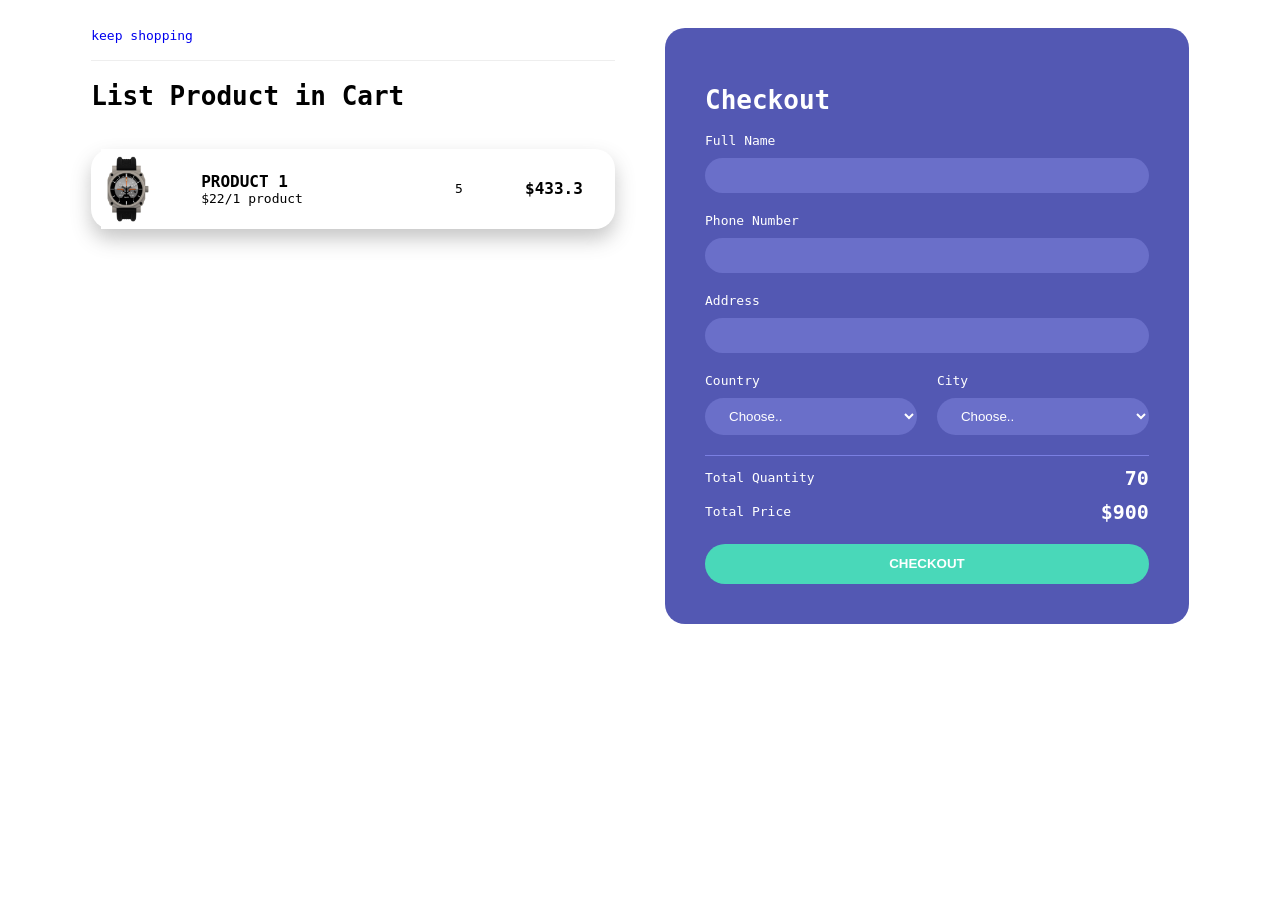
==== checkout.html @ 95fda18c "watches" ====
<!DOCTYPE html>
<html lang="en">
<head>
    <meta charset="UTF-8">
    <meta name="viewport" content="width=device-width, initial-scale=1.0">
    <title>Document</title>
    <link rel="stylesheet" href="style.css">
</head>
<body>
    
<div class="container">
    <div class="checkoutLayout">

        
        <div class="returnCart">
            <a href="/">keep shopping</a>
            <h1>List Product in Cart</h1>
            <div class="list">

                <div class="item">
                    <img src="images/1.webp">
                    <div class="info">
                        <div class="name">PRODUCT 1</div>
                        <div class="price">$22/1 product</div>
                    </div>
                    <div class="quantity">5</div>
                    <div class="returnPrice">$433.3</div>
                </div>

            </div>
        </div>


        <div class="right">
            <h1>Checkout</h1>

            <div class="form">
                <div class="group">
                    <label for="name">Full Name</label>
                    <input type="text" name="name" id="name">
                </div>
    
                <div class="group">
                    <label for="phone">Phone Number</label>
                    <input type="text" name="phone" id="phone">
                </div>
    
                <div class="group">
                    <label for="address">Address</label>
                    <input type="text" name="address" id="address">
                </div>
    
                <div class="group">
                    <label for="country">Country</label>
                    <select name="country" id="country">
                        <option value="">Choose..</option>
                        <option value="">Kingdom</option>
                    </select>
                </div>
    
                <div class="group">
                    <label for="city">City</label>
                    <select name="city" id="city">
                        <option value="">Choose..</option>
                        <option value="">London</option>
                    </select>
                </div>
            </div>
            <div class="return">
                <div class="row">
                    <div>Total Quantity</div>
                    <div class="totalQuantity">70</div>
                </div>
                <div class="row">
                    <div>Total Price</div>
                    <div class="totalPrice">$900</div>
                </div>
            </div>
            <button class="buttonCheckout">CHECKOUT</button>
            </div>
    </div>
</div>


<script src="checkout.js"></script>

</body>
</html>
---- style.css ----
body{
    font-family: monospace;
    overflow-x: hidden;
    font-synthesis: 15px;
}
a{
    text-decoration: none;
}
.container{
    width: 1200px;
    margin: auto;
    max-width: 90%;
    transition: transform 1s;
}
header img{
    width: 60px;
}
header{
    display: flex;
    align-items: center;
    justify-content: space-between;
}
header .iconCart{
    position: relative;
    z-index: 1;
}
header .totalQuantity{
    position: absolute;
    top: 0;
    right: 0;
    font-size: x-large;
    background-color: #b31010;
    width: 40px;
    height: 40px;
    color: #fff;
    font-weight: bold;
    display: flex;
    justify-content: center;
    align-items: center;
    border-radius: 50%;
    transform: translateX(20px);
}
.listProduct{
    display: grid;
    grid-template-columns: repeat(3, 1fr);
    gap: 20px;
}
.listProduct .item img{
    width: 100%;
        height: 430px;
    object-fit: cover;
}
.listProduct .item{
    position: relative;
}
.listProduct .item h2{
    font-weight: 700;
    font-size: x-large;
}
.listProduct .item .price{
    font-size: x-large;
}

.listProduct .item button{
    position: absolute;
    top: 50%;
    left: 50%;
    background-color: #e6572c;
    color: #fff;
    width: 50%;
    border: none;
    padding: 20px 30px;
    box-shadow: 0 10px 50px #000;
    cursor: pointer;
    transform: translateX(-50%) translateY(100px);
    opacity: 0;
}
.listProduct .item:hover button{
    transition:  0.5s;
    opacity: 1;
    transform: translateX(-50%) translateY(0);
}
.cart{
    color: #fff;
    position: fixed;
    width: 400px;
    max-width: 80vw;
    height: 100vh;
    background-color: #0E0F11;
    top: 0px;
    right: -100%;
    display: grid;
    grid-template-rows: 50px 1fr 50px;
    gap: 20px;
    transition: right 1s;
}

.cart .buttons .checkout{
    background-color: #E8BC0E;
    color: #000;
}
.cart h2{
    color: #E8BC0E;
    padding: 20px;
    height: 30px;
    margin: 0;
}


.cart .listCart .item{
    display: grid;
    grid-template-columns: 50px 1fr 70px;
    align-items: center;
    gap: 20px;
    margin-bottom: 20px;
    
}
.cart .listCart img{
    width: 100%;
    height: 70px;
    object-fit: cover;
    border-radius: 10px;
}
.cart .listCart .item .name{
    font-weight: bold;
}
.cart .listCart .item .quantity{
    display: flex;
    justify-content: end;
    align-items: center;
}
.cart .listCart .item .quantity span{
    display: block;
    width: 50px;
    text-align: center;
}

.cart .listCart{
    padding: 20px;
    overflow: auto;
}
.cart .listCart::-webkit-scrollbar{
    width: 0;
}

.cart .buttons{
    display: grid;
    grid-template-columns: repeat(2, 1fr);
    text-align: center;
}
.cart .buttons div{
    background-color: #000;
    display: flex;
    justify-content: center;
    align-items: center;
    font-weight: bold;
    cursor: pointer;
}
.cart .buttons a{
    color: #fff;
    text-decoration: none;
}
.checkoutLayout{
    display: grid;
    grid-template-columns: repeat(2, 1fr);
    gap: 50px;
    padding: 20px;
}
.checkoutLayout .right{
    background-color: #5358B3;
    border-radius: 20px;
    padding: 40px;
    color: #fff;
}
.checkoutLayout .right .form{
    display: grid;
    grid-template-columns: repeat(2, 1fr);
    gap: 20px;
    border-bottom: 1px solid #7a7fe2;
    padding-bottom: 20px;
}
.checkoutLayout .form h1,
.checkoutLayout .form .group:nth-child(-n+3){
    grid-column-start: 1;
    grid-column-end: 3;
}
.checkoutLayout .form input, 
.checkoutLayout .form select
{
    width: 100%;
    padding: 10px 20px;
    box-sizing: border-box;
    border-radius: 20px;
    margin-top: 10px;
    border:none;
    background-color: #6a6fc9;
    color: #fff;
}
.checkoutLayout .right .return .row{
    display: flex;
    justify-content: space-between;
    align-items: center;
    margin-top: 10px;
}
.checkoutLayout .right .return .row div:nth-child(2){
    font-weight: bold;
    font-size: x-large;
}
.buttonCheckout{
    width: 100%;
    height: 40px;
    border: none;
    border-radius: 20px;
    background-color: #49D8B9;
    margin-top: 20px;
    font-weight: bold;
    color: #fff;


}
.returnCart h1{
    border-top: 1px solid #eee;  
    padding: 20px 0;
}
.returnCart .list .item img{
    height: 80px;
}
.returnCart .list .item{
    display: grid;
    grid-template-columns: 80px 1fr  50px 80px;
    align-items: center;
    gap: 20px;
    margin-bottom: 30px;
    padding: 0 10px;
    box-shadow: 0 10px 20px #5555;
    border-radius: 20px;
}
.returnCart .list .item .name,
.returnCart .list .item .returnPrice{
    font-size: large;
    font-weight: bold;
}
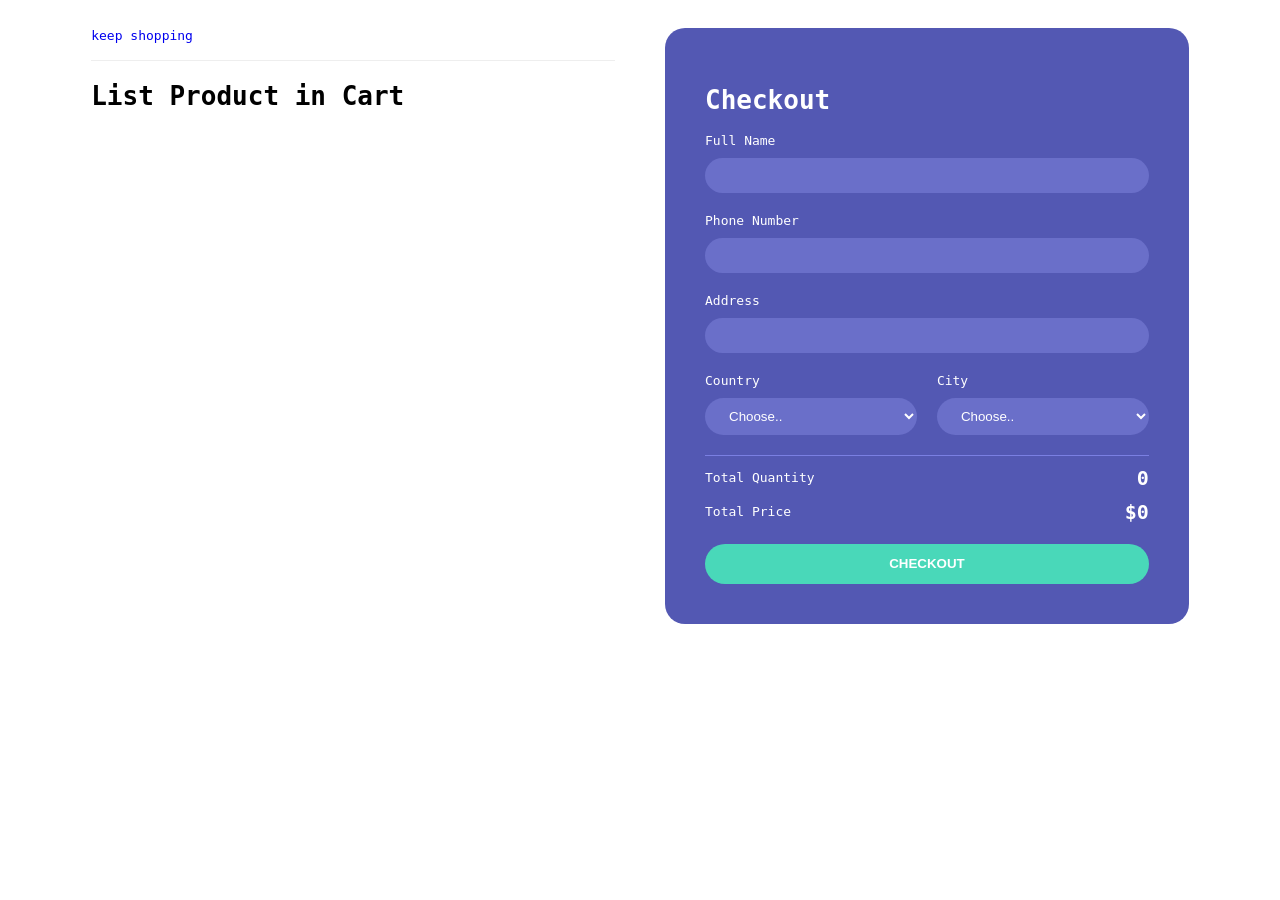
==== commit 991cd59a: "watches" ====
--- a/checkout.html
+++ b/checkout.html
@@ -1,88 +1,80 @@
-<!DOCTYPE html>
+<!doctype html>
 <html lang="en">
-<head>
-    <meta charset="UTF-8">
-    <meta name="viewport" content="width=device-width, initial-scale=1.0">
-    <title>Document</title>
-    <link rel="stylesheet" href="style.css">
-</head>
-<body>
-    
-<div class="container">
-    <div class="checkoutLayout">
-
-        
+  <head>
+    <meta charset="UTF-8" />
+    <meta name="viewport" content="width=device-width, initial-scale=1.0" />
+    <title>watches</title>
+    <link rel="stylesheet" href="style.css" />
+  </head>
+  <body>
+    <div class="container">
+      <div class="checkoutLayout">
         <div class="returnCart">
-            <a href="/">keep shopping</a>
-            <h1>List Product in Cart</h1>
-            <div class="list">
-
-                <div class="item">
-                    <img src="images/1.webp">
-                    <div class="info">
-                        <div class="name">PRODUCT 1</div>
-                        <div class="price">$22/1 product</div>
-                    </div>
-                    <div class="quantity">5</div>
-                    <div class="returnPrice">$433.3</div>
-                </div>
-
+          <a href="/">keep shopping</a>
+          <h1>List Product in Cart</h1>
+          <div class="list">
+            <div class="item">
+              <img src="images/1.webp" />
+              <div class="info">
+                <div class="name">PRODUCT 1</div>
+                <div class="price">$22/1 product</div>
+              </div>
+              <div class="quantity">5</div>
+              <div class="returnPrice">$433.3</div>
             </div>
+          </div>
         </div>
 
+        <div class="right">
+          <h1>Checkout</h1>
 
-        <div class="right">
-            <h1>Checkout</h1>
+          <div class="form">
+            <div class="group">
+              <label for="name">Full Name</label>
+              <input type="text" name="name" id="name" />
+            </div>
 
-            <div class="form">
-                <div class="group">
-                    <label for="name">Full Name</label>
-                    <input type="text" name="name" id="name">
-                </div>
-    
-                <div class="group">
-                    <label for="phone">Phone Number</label>
-                    <input type="text" name="phone" id="phone">
-                </div>
-    
-                <div class="group">
-                    <label for="address">Address</label>
-                    <input type="text" name="address" id="address">
-                </div>
-    
-                <div class="group">
-                    <label for="country">Country</label>
-                    <select name="country" id="country">
-                        <option value="">Choose..</option>
-                        <option value="">Kingdom</option>
-                    </select>
-                </div>
-    
-                <div class="group">
-                    <label for="city">City</label>
-                    <select name="city" id="city">
-                        <option value="">Choose..</option>
-                        <option value="">London</option>
-                    </select>
-                </div>
+            <div class="group">
+              <label for="phone">Phone Number</label>
+              <input type="text" name="phone" id="phone" />
             </div>
-            <div class="return">
-                <div class="row">
-                    <div>Total Quantity</div>
-                    <div class="totalQuantity">70</div>
-                </div>
-                <div class="row">
-                    <div>Total Price</div>
-                    <div class="totalPrice">$900</div>
-                </div>
+
+            <div class="group">
+              <label for="address">Address</label>
+              <input type="text" name="address" id="address" />
             </div>
-            <button class="buttonCheckout">CHECKOUT</button>
+
+            <div class="group">
+              <label for="country">Country</label>
+              <select name="country" id="country">
+                <option value="">Choose..</option>
+                <option value="">Kingdom</option>
+              </select>
             </div>
+
+            <div class="group">
+              <label for="city">City</label>
+              <select name="city" id="city">
+                <option value="">Choose..</option>
+                <option value="">London</option>
+              </select>
+            </div>
+          </div>
+          <div class="return">
+            <div class="row">
+              <div>Total Quantity</div>
+              <div class="totalQuantity">70</div>
+            </div>
+            <div class="row">
+              <div>Total Price</div>
+              <div class="totalPrice">$900</div>
+            </div>
+          </div>
+          <button class="buttonCheckout">CHECKOUT</button>
+        </div>
+      </div>
     </div>
-</div>
 
-
-<script src="checkout.js"></script>
-
-</body>
-</html>+    <script src="checkout.js"></script>
+  </body>
+</html>
